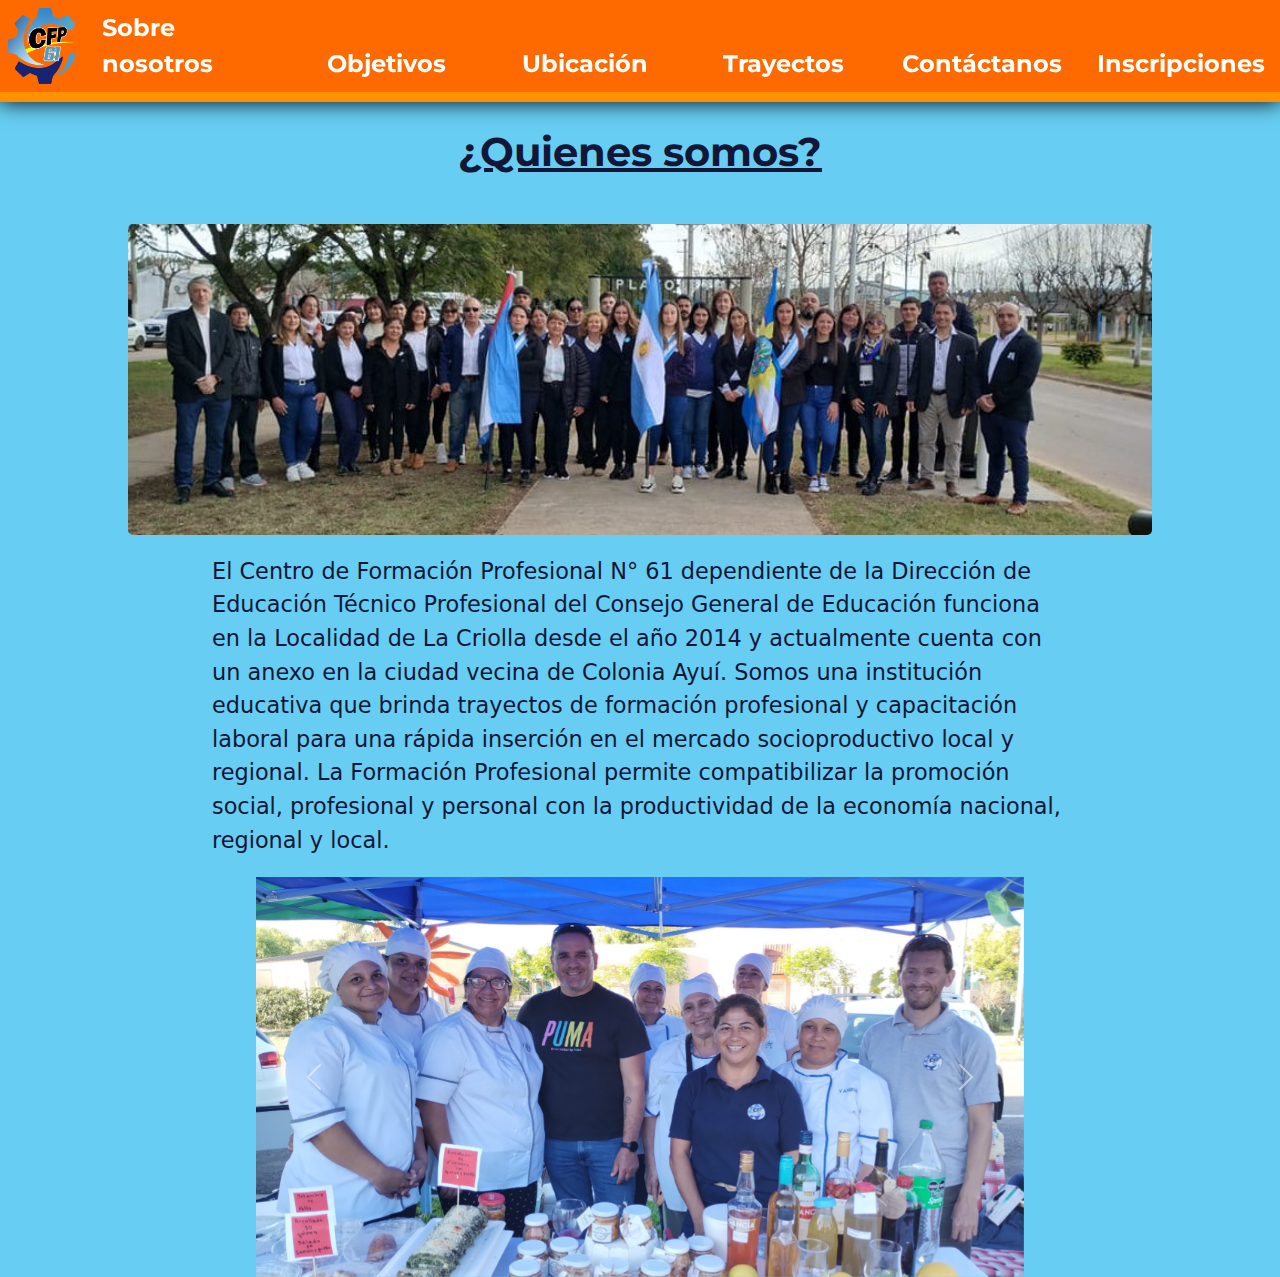
==== index.html @ 3d1adf9b "Encabezado terminado" ====
<!DOCTYPE html>
<html lang="en">
<head>
  <meta charset="UTF-8">
  <meta name="viewport" content="width=device-width, initial-scale=1.0">
  <meta name="description" content='Página oficial del centro de Formación "La Criolla"'>
  <meta name="author" content="Carmelo Vázquez">
  <title>Centro de Formación Profesional nº61 "La Criolla"</title>
  <link rel="icon" href="./img/logos/Logo CFP.png">
  <link rel="stylesheet" href="css/estilo.css">
  <link href="https://cdn.jsdelivr.net/npm/bootstrap@5.3.3/dist/css/bootstrap.min.css" rel="stylesheet">
  <script src="https://cdn.jsdelivr.net/npm/bootstrap@5.3.3/dist/js/bootstrap.bundle.min.js"></script>
  <link rel="preconnect" href="https://fonts.googleapis.com">
  <link rel="preconnect" href="https://fonts.gstatic.com" crossorigin>
  <link href="https://fonts.googleapis.com/css2?family=Alegreya+Sans+SC:ital,wght@0,100;0,300;0,400;0,500;0,700;0,800;0,900;1,100;1,300;1,400;1,500;1,700;1,800;1,900&family=Kanit:ital,wght@0,100;0,200;0,300;0,400;0,500;0,600;0,700;0,800;0,900;1,100;1,200;1,300;1,400;1,500;1,600;1,700;1,800;1,900&family=Montserrat:ital,wght@0,100..900;1,100..900&display=swap" rel="stylesheet">
</head>
<body>
  <header>
    <img src="./img/logos/Logo CFP.png" class="header-logo" alt='Logo del centro "La Criolla"'>
      <a href="index.html" class="nav-button">
        <div>Sobre nosotros</div>
      </a>
      <a href="" class="nav-button">
        <div>Objetivos</div>
      </a>
      <a href="" class="nav-button">
        <div>Ubicación</div>
      </a>
      <a href="" class="nav-button">
        <div>Trayectos</div>
      </a>
      <a href="" class="nav-button">
        <div>Contáctanos</div>
      </a>
      <a href="" class="nav-button">
        <div>Inscripciones</div>
      </a>
  </header>

  <main>
    <h1 id="sobre-nosotros">¿Quienes somos?</h1>
    <img src="img/CPF.jpg" class="imagen-centro d-block" alt="Imagen de los miembros del centro">
    <p>
      El Centro de Formación Profesional N° 61 dependiente de la Dirección de 
      Educación Técnico Profesional del Consejo General de Educación funciona 
      en la Localidad de La Criolla desde el año 2014 y actualmente cuenta 
      con un anexo en la ciudad vecina de Colonia Ayuí. Somos una institución 
      educativa que brinda trayectos de formación profesional y capacitación 
      laboral para una rápida inserción en el mercado socioproductivo local y 
      regional. La Formación Profesional permite compatibilizar la promoción 
      social, profesional y personal con la productividad de la economía 
      nacional, regional y local.
    </p>

    <div id="carousel" class="carousel slide">
      <div class="carousel-inner">
        <div class="carousel-item active">
          <img src="img/carousel-item-1.jpg" class="d-block w-100" alt="...">
        </div>
        <div class="carousel-item">
          <img src="img/carousel-item-2.jpg" class="d-block w-100" alt="...">
        </div>
        <div class="carousel-item">
          <img src="img/carousel-item-3.jpg" class="d-block w-100" alt="...">
        </div>
      </div>
      <button class="carousel-control-prev" type="button" data-bs-target="#carouselExample" data-bs-slide="prev">
        <span class="carousel-control-prev-icon" aria-hidden="true"></span>
        <span class="visually-hidden">Previous</span>
      </button>
      <button class="carousel-control-next" type="button" data-bs-target="#carouselExample" data-bs-slide="next">
        <span class="carousel-control-next-icon" aria-hidden="true"></span>
        <span class="visually-hidden">Next</span>
      </button>
    </div>

  </main>
  
</body>
</html>
---- css/estilo.css ----
body {
  margin: 0;
}

header {
  display: flex;
  align-items: stretch;
  border-bottom: 10px rgb(255, 145, 0) solid;
  background-color: rgb(255, 106, 0);
  box-shadow: 0 0px 20px black;
  position: fixed;
}

.header-logo {
  width: calc(3% + 50px);
  padding: 0.6%;
  border-right: 5px rgb(255, 106, 0) solid;
}

.nav-button {
  width: 100%;
  text-decoration: none;
  display: flex;
  justify-content: center;
  align-items: end;
  padding: 10px;
  border: rgb(255, 106, 0) solid;
  border-width: 0 4px;
  transition: all 0.3s ease;
  &:hover {
    background-color: rgba(255, 255, 255, 0.8);
    & div {
      color: rgb(18, 23, 55);
    }
  }
}

.nav-button div {
  color: white;
  font-size: 150%;
  font-family: "Montserrat";
  font-weight: bold;
  text-decoration: none;
  transition: all 0.3s ease;
}

.imagen-centro {
  margin: auto;
  width: 80%;
  border-radius: 5px;
  border: 1 solid black;
}

main {
  background-color: rgb(103, 205, 242);
  padding-top: calc(3% + 50px)
}

main h1 {
  color: rgb(18, 23, 55);
  padding: 40px;
  text-align: center;
  text-decoration: underline;
  font-family: "Montserrat";
  font-weight: bold;
}

main p {
  color: rgb(18, 23, 55);
  width: 70%;
  margin: auto;
  padding: 20px;
  font-size: 140%;
  font-weight: 500;
}

#carousel {
  width: 60%;
  margin: auto;
}

#carousel .carousel-item img {
  object-fit: cover;
  object-position: center;
  height: 400px;
  overflow: hidden;
}
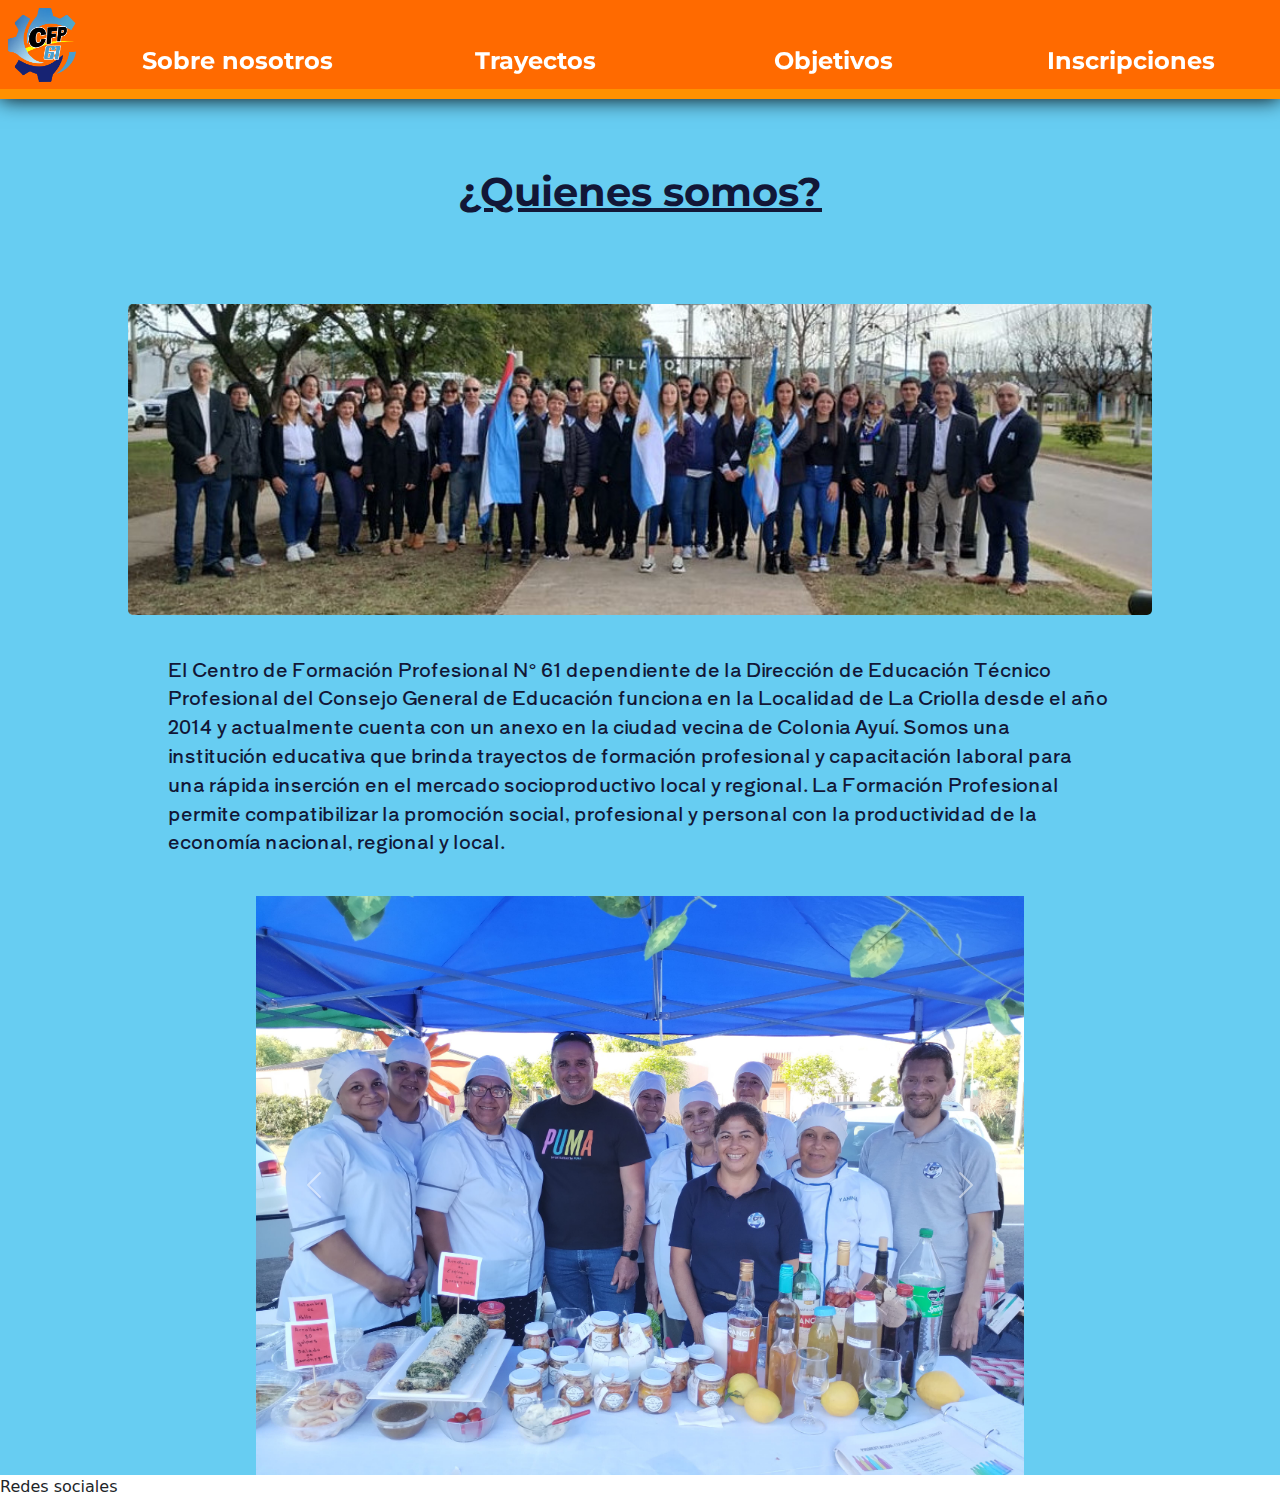
==== commit 915c50ff: "Añadida página de cursos" ====
--- a/index.html
+++ b/index.html
@@ -13,28 +13,25 @@
   <link rel="preconnect" href="https://fonts.googleapis.com">
   <link rel="preconnect" href="https://fonts.gstatic.com" crossorigin>
   <link href="https://fonts.googleapis.com/css2?family=Alegreya+Sans+SC:ital,wght@0,100;0,300;0,400;0,500;0,700;0,800;0,900;1,100;1,300;1,400;1,500;1,700;1,800;1,900&family=Kanit:ital,wght@0,100;0,200;0,300;0,400;0,500;0,600;0,700;0,800;0,900;1,100;1,200;1,300;1,400;1,500;1,600;1,700;1,800;1,900&family=Montserrat:ital,wght@0,100..900;1,100..900&display=swap" rel="stylesheet">
+  <link rel="preconnect" href="https://fonts.googleapis.com">
+  <link rel="preconnect" href="https://fonts.gstatic.com" crossorigin>
+  <link href="https://fonts.googleapis.com/css2?family=Shippori+Antique&display=swap" rel="stylesheet">
 </head>
 <body>
   <header>
     <img src="./img/logos/Logo CFP.png" class="header-logo" alt='Logo del centro "La Criolla"'>
-      <a href="index.html" class="nav-button">
-        <div>Sobre nosotros</div>
-      </a>
-      <a href="" class="nav-button">
-        <div>Objetivos</div>
-      </a>
-      <a href="" class="nav-button">
-        <div>Ubicación</div>
-      </a>
-      <a href="" class="nav-button">
-        <div>Trayectos</div>
-      </a>
-      <a href="" class="nav-button">
-        <div>Contáctanos</div>
-      </a>
-      <a href="" class="nav-button">
-        <div>Inscripciones</div>
-      </a>
+    <a href="index.html" class="nav-button">
+      <div>Sobre nosotros</div>
+    </a>
+    <a href="" class="nav-button">
+      <div>Trayectos</div>
+    </a>
+    <a href="" class="nav-button">
+      <div>Objetivos</div>
+    </a>
+    <a href="" class="nav-button">
+      <div>Inscripciones</div>
+    </a>
   </header>
 
   <main>
@@ -52,7 +49,7 @@
       nacional, regional y local.
     </p>
 
-    <div id="carousel" class="carousel slide">
+    <div id="main-carousel" class="carousel slide">
       <div class="carousel-inner">
         <div class="carousel-item active">
           <img src="img/carousel-item-1.jpg" class="d-block w-100" alt="...">
@@ -64,17 +61,21 @@
           <img src="img/carousel-item-3.jpg" class="d-block w-100" alt="...">
         </div>
       </div>
-      <button class="carousel-control-prev" type="button" data-bs-target="#carouselExample" data-bs-slide="prev">
+      <button class="carousel-control-prev" type="button" data-bs-target="#main-carousel" data-bs-slide="prev">
         <span class="carousel-control-prev-icon" aria-hidden="true"></span>
         <span class="visually-hidden">Previous</span>
       </button>
-      <button class="carousel-control-next" type="button" data-bs-target="#carouselExample" data-bs-slide="next">
+      <button class="carousel-control-next" type="button" data-bs-target="#main-carousel" data-bs-slide="next">
         <span class="carousel-control-next-icon" aria-hidden="true"></span>
         <span class="visually-hidden">Next</span>
       </button>
     </div>
 
   </main>
+
+  <footer>
+    Redes sociales
+  </footer>
   
 </body>
 </html>--- a/css/estilo.css
+++ b/css/estilo.css
@@ -58,7 +58,7 @@
 
 main h1 {
   color: rgb(18, 23, 55);
-  padding: 40px;
+  padding: 80px;
   text-align: center;
   text-decoration: underline;
   font-family: "Montserrat";
@@ -67,14 +67,15 @@
 
 main p {
   color: rgb(18, 23, 55);
-  width: 70%;
+  width: 80%;
   margin: auto;
-  padding: 20px;
-  font-size: 140%;
+  padding: 40px;
+  font-size: 120%;
   font-weight: 500;
+  font-family: "Shippori Antique";
 }
 
-#carousel {
+#main-carousel {
   width: 60%;
   margin: auto;
 }
@@ -84,4 +85,8 @@
   object-position: center;
   height: 400px;
   overflow: hidden;
+}
+
+footer {
+  display: grid;
 }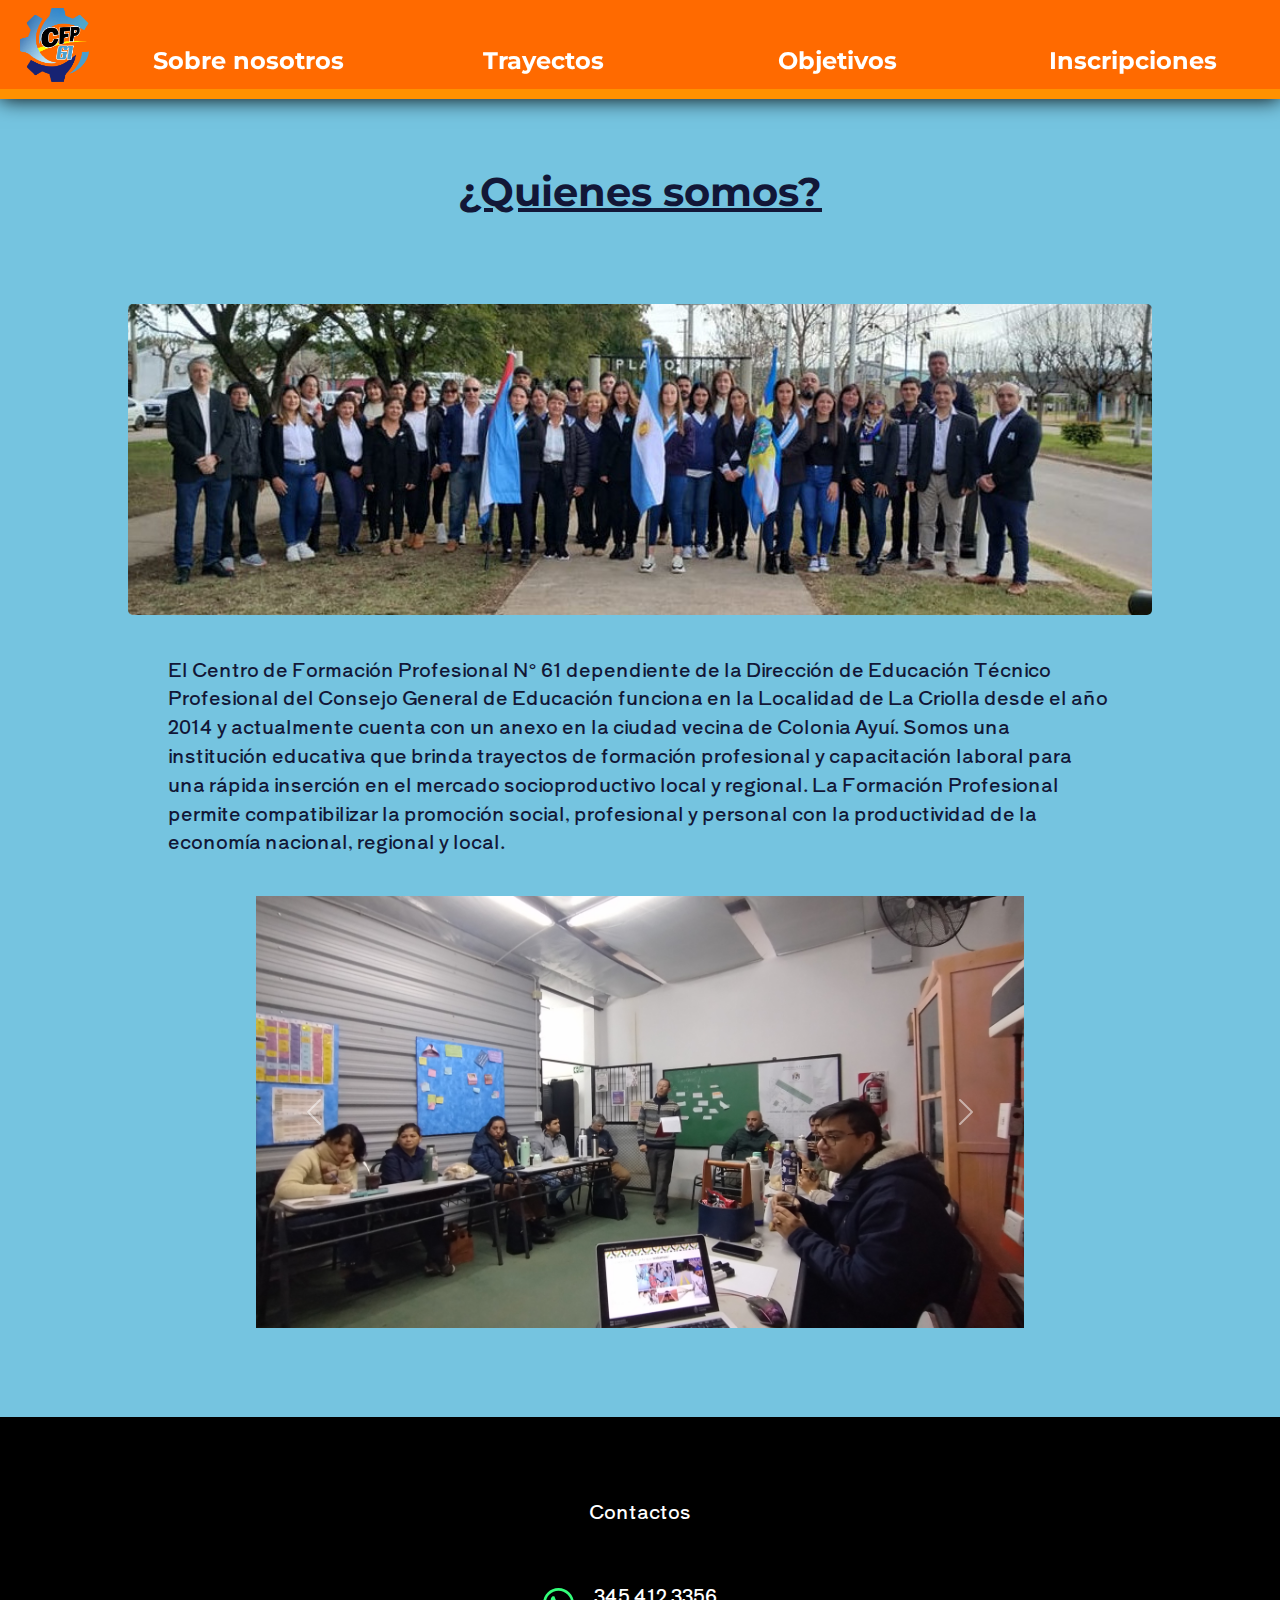
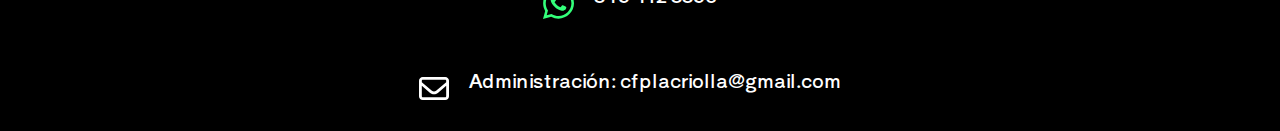
==== commit 1f4b2cb8: "Added footer" ====
--- a/index.html
+++ b/index.html
@@ -23,7 +23,7 @@
     <a href="index.html" class="nav-button">
       <div>Sobre nosotros</div>
     </a>
-    <a href="" class="nav-button">
+    <a href="trayectorias.html" class="nav-button">
       <div>Trayectos</div>
     </a>
     <a href="" class="nav-button">
@@ -74,7 +74,15 @@
   </main>
 
   <footer>
-    Redes sociales
+    <p> Contactos</p>
+    <div class="d-flex">
+      <img src="img/logos/whatsapp.svg" alt="">
+      <p>345 412 3356</p>
+    </div>
+    <div class="d-flex">
+      <img src="img/logos/mail.svg" alt="">
+      <p>Administración: cfplacriolla@gmail.com</p>
+    </div>
   </footer>
   
 </body>
--- a/css/estilo.css
+++ b/css/estilo.css
@@ -9,11 +9,13 @@
   background-color: rgb(255, 106, 0);
   box-shadow: 0 0px 20px black;
   position: fixed;
+  z-index: 1;
 }
 
 .header-logo {
   width: calc(3% + 50px);
   padding: 0.6%;
+  margin-left: 1%;
   border-right: 5px rgb(255, 106, 0) solid;
 }
 
@@ -24,24 +26,22 @@
   justify-content: center;
   align-items: end;
   padding: 10px;
-  border: rgb(255, 106, 0) solid;
-  border-width: 0 4px;
   transition: all 0.3s ease;
+
   &:hover {
     background-color: rgba(255, 255, 255, 0.8);
     & div {
       color: rgb(18, 23, 55);
     }
   }
-}
-
-.nav-button div {
-  color: white;
-  font-size: 150%;
-  font-family: "Montserrat";
-  font-weight: bold;
-  text-decoration: none;
-  transition: all 0.3s ease;
+  & div {
+    color: white;
+    font-size: 150%;
+    font-family: "Montserrat";
+    font-weight: bold;
+    text-decoration: none;
+    transition: all 0.3s ease;
+  }  
 }
 
 .imagen-centro {
@@ -52,27 +52,26 @@
 }
 
 main {
-  background-color: rgb(103, 205, 242);
-  padding-top: calc(3% + 50px)
-}
+  background-color: rgb(117, 196, 224);
+  padding: calc(3% + 50px) 0;
 
-main h1 {
-  color: rgb(18, 23, 55);
-  padding: 80px;
-  text-align: center;
-  text-decoration: underline;
-  font-family: "Montserrat";
-  font-weight: bold;
-}
-
-main p {
-  color: rgb(18, 23, 55);
-  width: 80%;
-  margin: auto;
-  padding: 40px;
-  font-size: 120%;
-  font-weight: 500;
-  font-family: "Shippori Antique";
+  & h1 {
+    color: rgb(18, 23, 55);
+    padding: 80px;
+    text-align: center;
+    text-decoration: underline;
+    font-family: "Montserrat";
+    font-weight: bold;
+  }
+  & p {
+    color: rgb(18, 23, 55);
+    width: 80%;
+    margin: auto;
+    padding: 40px;
+    font-size: 120%;
+    font-weight: 500;
+    font-family: "Shippori Antique";
+  }
 }
 
 #main-carousel {
@@ -89,4 +88,23 @@
 
 footer {
   display: grid;
+  grid-template-columns: 40%;
+  justify-content: center;
+  background-color: black;
+  color: white;
+  font-size: 120%;
+  font-family: "Shippori Antique";
+  padding-top: 60px;
+
+  & p {
+    padding: 20px;
+    text-align: center;
+  }
+  & img { 
+    width: 6%;
+    display: inline;
+  }
+  & div {
+    justify-content: center;
+  }
 }